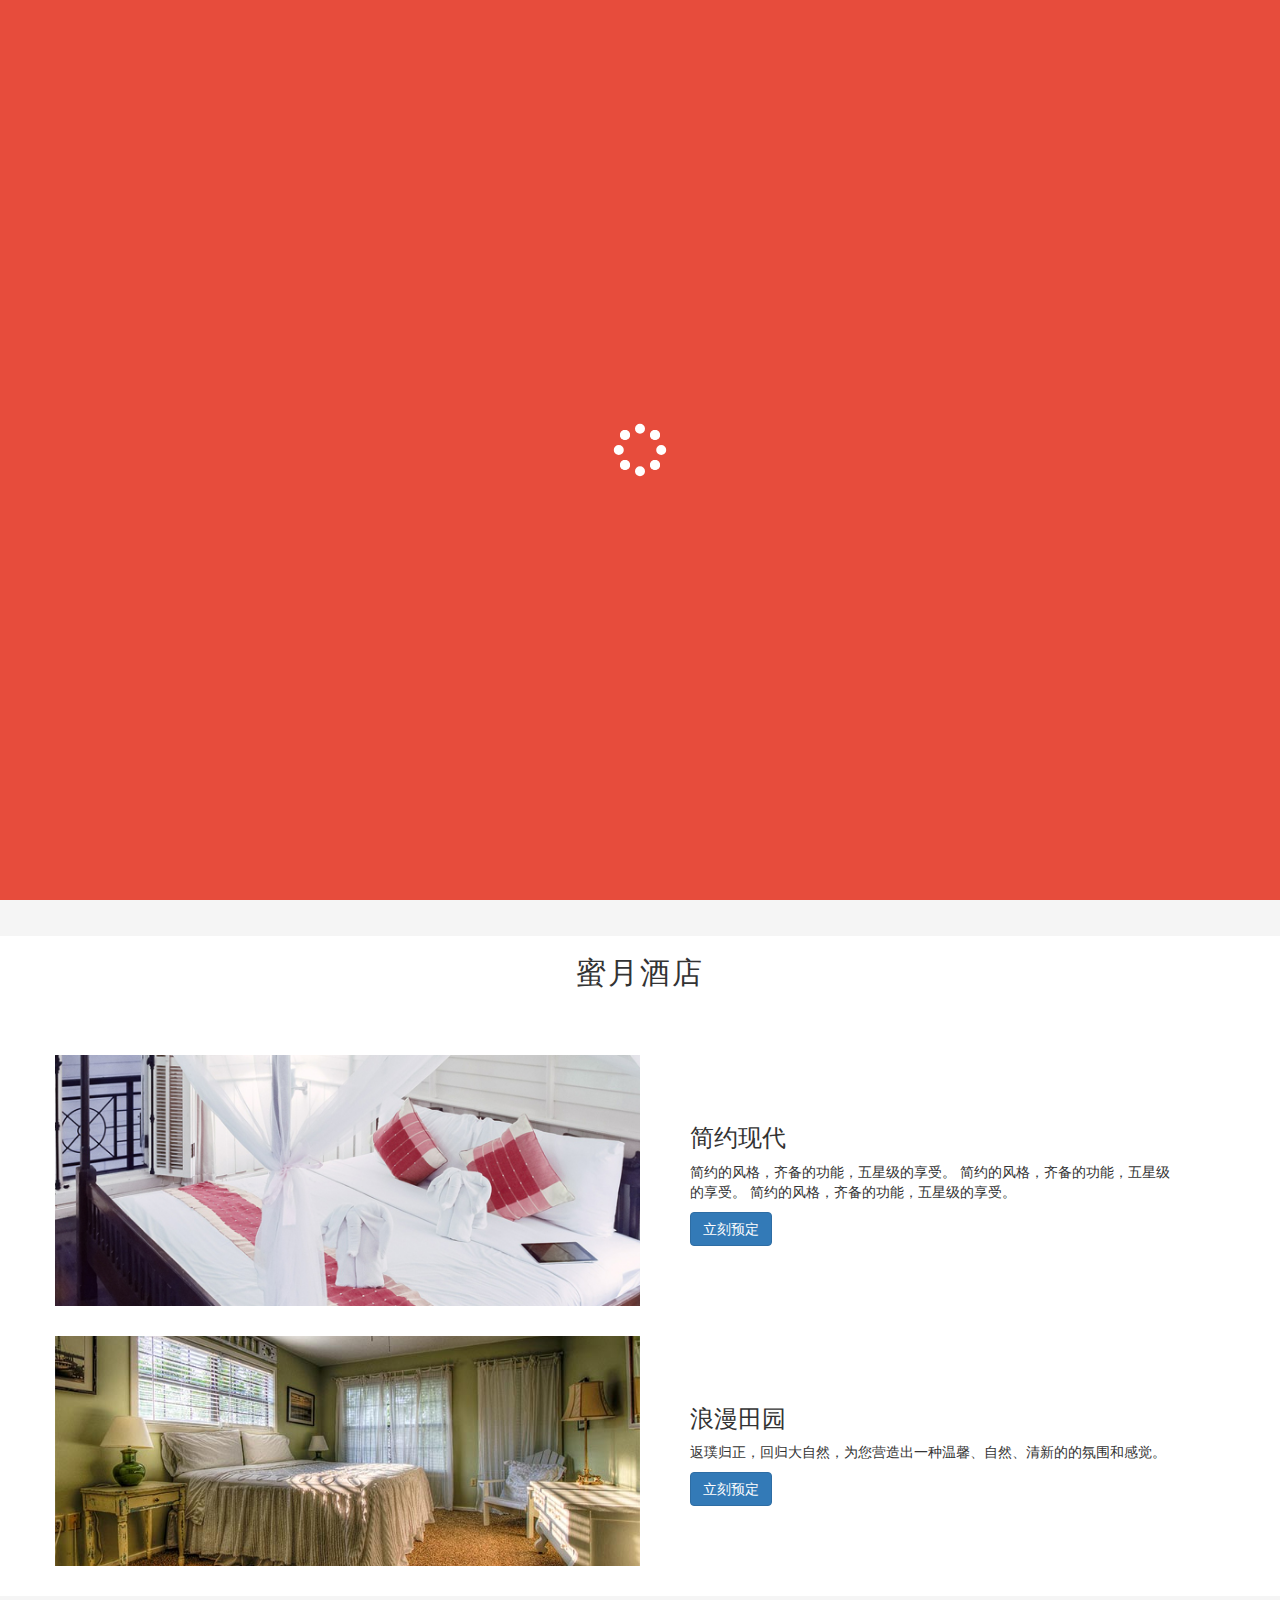
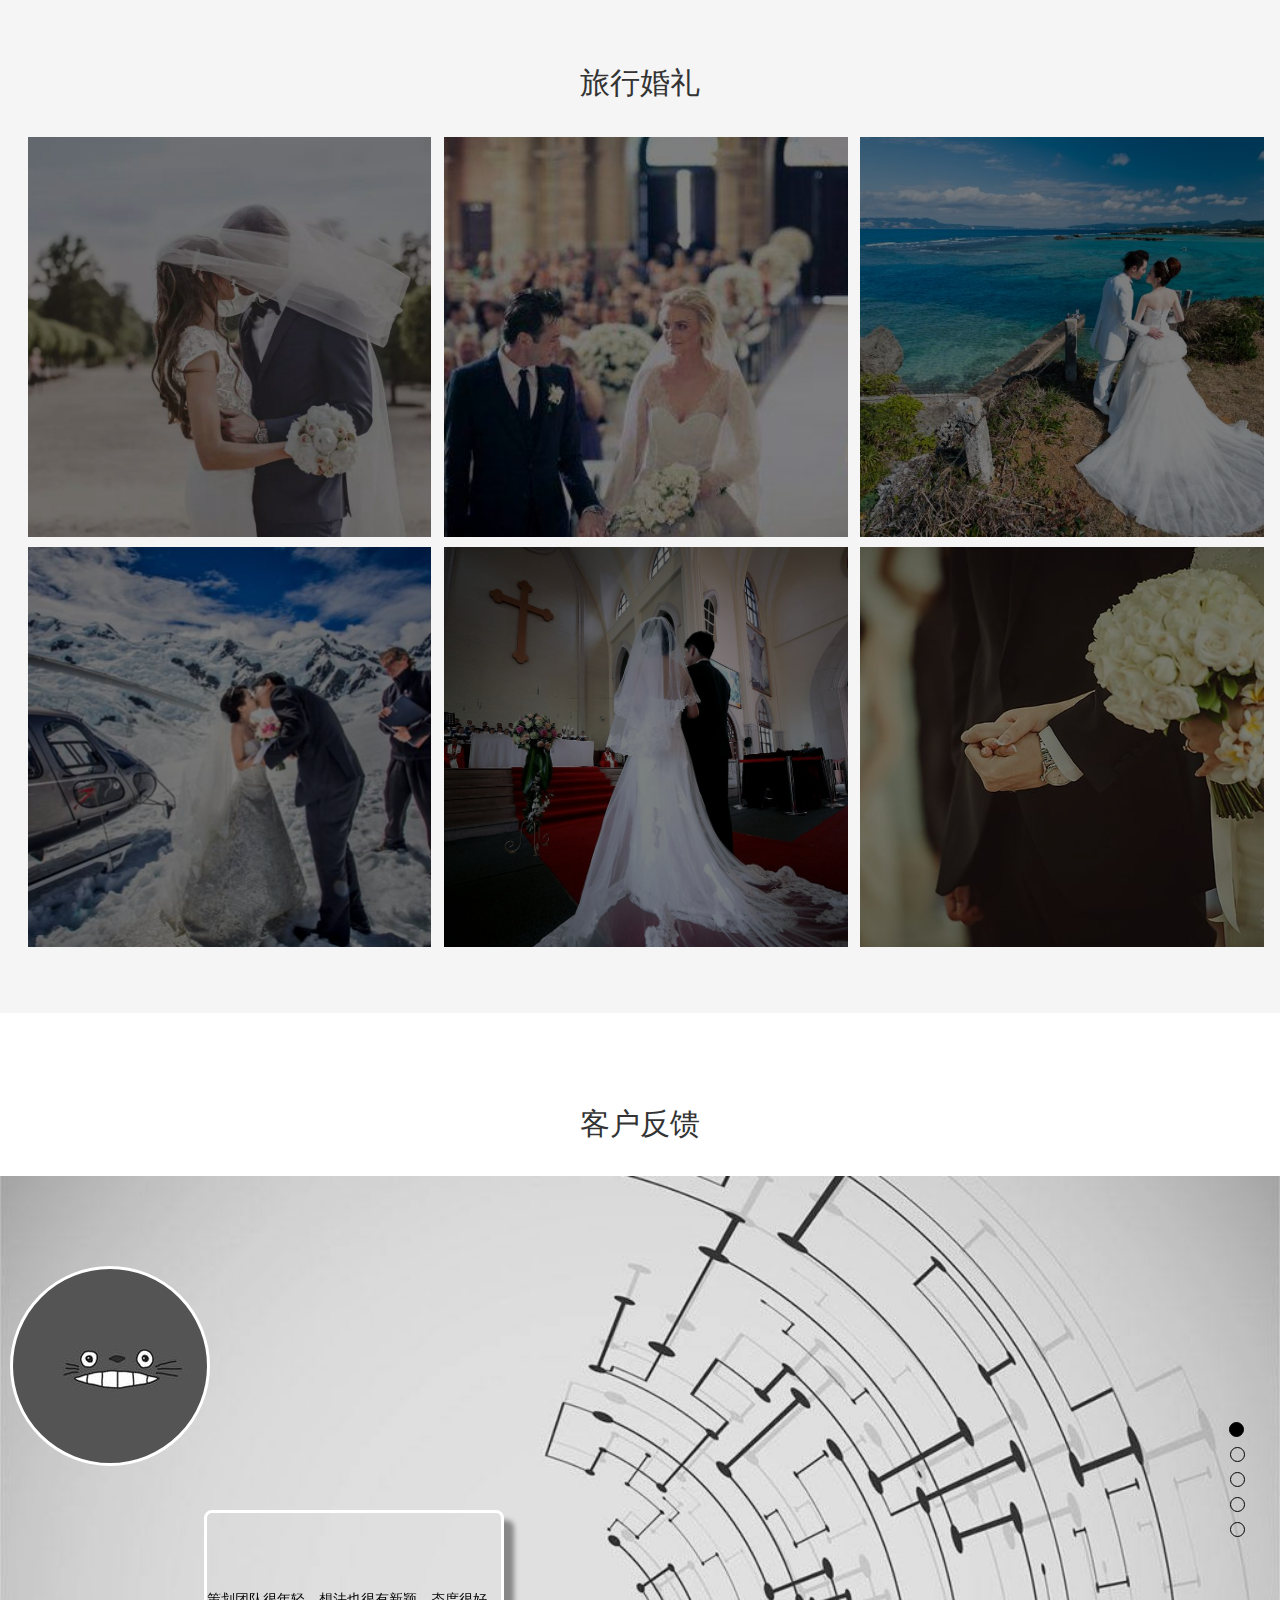
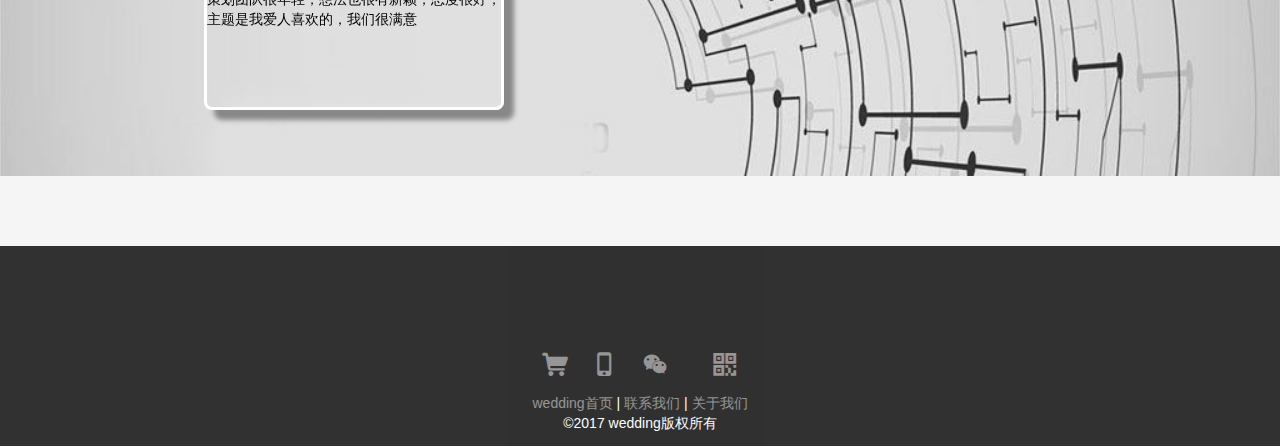
==== index.html @ eac867e1 "基本完成未压缩版" ====
<!DOCTYPE html>
<html lang="en">
<head>
	<meta charset="UTF-8">
	<meta http-equiv="X-UA-Compatible" content="IE=edge">
	<meta name="viewport" content="width=device-width, user-scalable=no, initial-scale=1.0, maximum-scale=1.0, minimum-scale=1.0">
	<title>婚礼策划网</title>	
	<link rel="shortcut icon" href="./images/favicon.ico" />
	<link rel="stylesheet" type="text/css" href="./public/less/base.css">
	<link rel="stylesheet" type="text/css" href="./public/less/animate.min.css">
	<link rel="stylesheet" type="text/css" href="./public/less/iconmoon.css">
	<link rel="stylesheet" type="text/css" href="./public/less/bootstrap.css">
	<link rel="stylesheet" type="text/css" href="./public/less/style.css">

</head>
<body>
	<!-- ===================================================
	加载效果
	==================================================== -->
	<div class="loader"></div>
	
	<!-- ===================================================
		导航栏
		==================================================== -->
		<div id="wedding-wrapper">
			<div id="wedding-page">
				<div id="wedding-header">
					<header id="wedding-header-section">
						<nav id="wedding-menu-wrap" role="navigation" class="navbar navbar-default">
							<div class="container-fluid">				
								<div class="nav-header">
									<button type="button" class="navbar-toggle collapsed" data-toggle="collapse" data-target="#bs-example-navbar-collapse-1" aria-expanded="false">
										<span class="sr-only">Toggle navigation</span>
										<span class="icon-bar"></span>
										<span class="icon-bar"></span>
										<span class="icon-bar"></span>
									</button>
									<a class="navbar-brand">Wedding</a>
								</div>		
								<div class="collapse navbar-collapse" id="bs-example-navbar-collapse-1">		
									<ul class="nav navbar-nav navbar-right" >
										<li ><a href="./index.html">首页</a></li>
										<li><a href="./view/dress.html">婚纱风情</a></li>
										<li><a href="./view/makeup.html">妆容造型</a></li>
										<li class="dropdown">
											<a href="javascript:void(0)" class="dropdown-toggle" data-toggle="dropdown" role="button" aria-haspopup="true" aria-expanded="false">主题婚礼<span class="caret"></span></a>
											<ul class="dropdown-menu">
												<li><a href="./view/theme.html" target="_blank">西方</a></li>
												<li><a href="./view/theme.html#ancient" target="_blank">古色</a></li>
												<li><a href="./view/theme.html#dream" target="_blank">梦幻</a></li>
												<li><a href="./view/theme.html#modern" target="_blank">现代</a></li>	
											</ul>
										</li>

										<li><a href="./view/arrange.html">婚礼布置</a></li>
										<li><a href="./view/global.html">全球婚礼</a></li>
										<li><a href="./view/contact.html">联系我们</a></li>	
									</ul>
								</div>	
							</div>
						</nav>		
					</header>
				</div>


			<!-- ===================================================
				浮动字幕
				==================================================== -->
				<div id="wedding-subtitles">
					<div class="wedding-overlay"></div>
					<div class="wedding-cover text-center" data-stellar-background-ratio="0.5" >
						<div class="desc  fadeInUp animated">
							<h2>每一次 都是用心之作</h2>
							<span>完美始于每一细节 精彩源于无限创意 </span>
							<span><a class="btn btn-primary btn-lg" href="./view/contact.html">定制幸福</a></span>
						</div>
					</div>
				</div>


			<!-- ===================================================
				现有成绩
				==================================================== -->
				<div id="wedding-mark">
					<div class="container">
						<div class="row">
							<div class="col-md-4">
								<div class="mark-left ">
									<span class="icon">
										<i class="iconfont icon-earth"></i>
									</span>
									<div class="mark-des">
										<h3>异国婚礼<strong>5824</strong></h3>
										<p>最时髦的旅行式婚礼，带你领略异国风情，和你的她(他)来一场说走就走的旅行</p>
									</div>
								</div>

							</div>

							<div class="col-md-4">
								<div class="mark-left">
									<span class="icon">
										<i class="iconfont icon-office"></i>
									</span>
									<div class="mark-des">
										<h3>酒店加盟<strong>9837</strong></h3>
										<p>三星到五星级酒店，星级大厨，菜品精美，氛围舒适，适合所有人群，给你一场盛大的酒宴</p>
									</div>
								</div>

							</div>
							<div class="col-md-4">
								<div class="mark-left">
									<span class="icon">
										<i class="iconfont icon-pencil2"></i>
									</span>
									<div class="mark-des">
										<h3>顶级设计师作品<strong>319</strong></h3>
										<p>唯美的婚纱，精致的捧花，华丽的婚纱，由顶尖设计师打造的专属浪漫</p>
									</div>
								</div>
							</div>
						</div>
					</div>
				</div>


			<!-- ===================================================
				蜜月酒店
				==================================================== -->
				<div id="wedding-hotel" class="wedding-bg-color">
					<div class="container">
						<div class="row">
							<div class="col-md-12">
								<div class="section-title text-center">
									<h2>蜜月酒店</h2>
								</div>
							</div>
						</div>
						<div class="row">
							<div class="honey-moon">
								<div class="image diyi">
									<div class="descrip text-center">
										<p><small>优惠力度</small><span>199/晚</span></p>
									</div>
								</div>
								<div class="desc">
									<h3>简约现代</h3>
									<p>简约的风格，齐备的功能，五星级的享受。 
										简约的风格，齐备的功能，五星级的享受。 
										简约的风格，齐备的功能，五星级的享受。
									</p>
									<p><a href="#" class="btn btn-primary btn-luxe-primary">立刻预定<i class="ti-angle-right"></i></a></p>
								</div>
							</div>

							<div class="honey-moon">
								<div class="image dier">
									<div class="descrip text-center">
										<p><small>优惠力度</small><span>199/晚</span></p>
									</div>
								</div>
								<div class="desc">
									<h3>浪漫田园</h3>
									<p> 返璞归正，回归大自然，为您营造出一种温馨、自然、清新的的氛围和感觉。</p>
									<p><a href="#" class="btn btn-primary btn-luxe-primary">立刻预定 <i class="ti-angle-right"></i></a></p>
								</div>
							</div>
						</div>
					</div>
				</div>


			<!-- ===================================================
				旅行婚礼
				==================================================== -->
				<div id="wedding-travel">
					<div class="container">
						<div class="row">
							<div class="col-md-12">
								<div class="travel-title">
									<h2>旅行婚礼</h2>
								</div>
							</div>

							<div class="col-md-12">
								<ul class="travel-content">							
									<li class="one-third " style= "background-image: url(./images/travel1.jpg);">
										<div class="imgbg"></div>
									</li>

									<li class="one-third" style="background-image: url(./images/travel2.jpg); ">
										<div class="imgbg"></div>
									</li>
									<li class="one-third" style="background-image: url(./images/travel3.jpg); ">
										<div class="imgbg"></div>
									</li>
									<li class="one-third" style="background-image: url(./images/travel4.jpg); ">
										<div class="imgbg"></div>
									</li>
									<li class="one-third" style="background-image: url(./images/travel5.jpg); ">
										<div class="imgbg"></div>
									</li>
									<li class="one-third" style="background-image: url(./images/travel6.jpg); ">
										<div class="imgbg"></div>
									</li>
								</ul>
							</div>
						</div>				
					</div>		
				</div>	


			<!-- ===================================================
				客户评价
				==================================================== -->
				<div id="wedding-assess">
					<div class="row">
						<div class="col-md-12 row-bg">
							<div class="assess-title">
								客户反馈
							</div>

						</div>

						<div class="col-md-12">
							<div class="assess-image">						
								<div class="assess-overlay"></div>

								<div id="carousel-example-generic" class="carousel  carousel-fade" data-ride="carousel">
									<!-- Indicators -->
									<ol class="carousel-indicators">
										<li data-target="#carousel-example-generic" data-slide-to="0" class="active"></li>
										<li data-target="#carousel-example-generic" data-slide-to="1"></li>
										<li data-target="#carousel-example-generic" data-slide-to="2"></li>
										<li data-target="#carousel-example-generic" data-slide-to="3"></li>
										<li data-target="#carousel-example-generic" data-slide-to="4"></li>
									</ol>

									<!-- Wrapper for slides -->
									<div class="carousel-inner" id="assess-content" role="listbox">
										<div class="item active">			
											<div class="pic"></div>		
											<p>策划团队很年轻，想法也很有新颖，态度很好，主题是我爱人喜欢的，我们很满意</p>	
										</div>
										<div class="item">
											<div class="pic"></div>
											<p>看了许多家，最后选择了这家，果然没有失望。我们选择的是旅游婚礼，无论是酒店还是行程都安排的很好，点赞。</p>
										</div>
										<div class="item">
											<div class="pic"></div>
											<p>婚纱照拍的特别漂亮！！！恩，婚礼现场布置的也很有特色</p>
										</div>
										<div class="item">
											<div class="pic"></div>
											<p>设计师特别棒，值得珍藏一生的回忆</p>
										</div>
										<div class="item">
											<div class="pic"></div>
											<p>态度很好，安排的很周全，但又不会太劳累，比想象中好太多</p>
										</div>		
									</div>						

								</div>	
							</div>
						</div>
					</div>
				</div>


			<!-- ===================================================
				底部
				==================================================== -->
				<footer>
					<div id="footer">
						<div class="container">
							<div class="row">
								<div class="col-md-6 col-md-offset-3 text-center">
									<p class="wedding-social-icons">
										<a href="javascript:void"><i class="iconfont icon-cart"></i></a>
										<a href="javascript:void"><i class="iconfont icon-mobile2"></i></a>
										<a href="javascript:void"><i class="iconfont icon-bubbles"></i></a>
										<a href="javascript:void"><i class="iconfont icon-dgoogle"></i></a>
										<a href="javascript:void"><i class="iconfont icon-qrcode"></i></a>
									</p>
									<p><a href="./index.html">wedding首页</a> | <a href="./view/contact.html">联系我们</a> | <a href="javascript:void">关于我们</a> <br>©2017 wedding版权所有  </p>
								</div>

							</div>
						</div>
					</div>
				</footer>


			<!-- ===================================================
				悬浮按钮
				==================================================== -->
				<div id="wedding-btn">

					<a href="./view/contact.html" class="goOrder">
						<i class="iconfont icon-order"></i>
						<p>预定</p>
					</a>
					<a href="javascript:void(0)" class="goTop">
						<i class="iconfont icon-stick"></i>
						<p>返回顶部</p>
					</a>
				</div>

			</div>

		</div>	


		<script src="./public/libs/jquery-2.0.2.min.js"></script>
		<script src="./public/libs/bootstrap.js"></script>
		<script src="./public/libs/loading.js"></script>
		<script src="./public/libs/slide.min.js"></script>
		<script src="./public/libs/jquery.masonry.min.js"></script>
		<script src="./public/libs/jquery.lazyload.min.js"></script>
		<script src="./public/libs/jquery.waypoints.min.js"></script>
		<script src="./scripts/index.js"></script>

	</body>
	</html>
---- public/less/base.css ----
html,
body,
ol,
ul,
li,
h1,
h2,
h3,
h4,
h5,
h6,
p,
input {
  margin: 0;
  padding: 0;
}
.fl {
  float: left;
}
.fr {
  float: right;
}
.img {
  border: 0;
}
a {
  text-decoration: none;
  color: #333;
}
a:link,
a:visited,
a:hover,
a:active {
  text-decoration: none;
}
li {
  list-style-type: none;
}
h1,
h2,
h3,
h4,
h5,
h6 {
  color: #5a5a5a;
  font-family: "Microsoft YaHei", Tahoma, Arial;
  font-weight: 400;
  margin: 0 0 30px 0;
}
li,
ul {
  list-style-type: none;
}
body {
  font-family: "Microsoft YaHei", Tahoma, Arial;
  line-height: 1.6;
  font-size: 16px;
  background: #fff;
  color: #848484;
  font-weight: 300;
  overflow-x: hidden;
  width: 100%;
  height: 100%;
}
---- public/less/iconmoon.css ----
@font-face {font-family: "iconfont";
  src: url('./fonts/iconfont.eot?t=1509526946590'); /* IE9*/
  src: url('./fonts/iconfont.eot?t=1509526946590#iefix') format('embedded-opentype'), /* IE6-IE8 */
  url('[data-uri]') format('woff'),
  url('./fonts/iconfont.ttf?t=1509526946590') format('truetype'), /* chrome, firefox, opera, Safari, Android, iOS 4.2+*/
  url('./fonts/iconfont.svg?t=1509526946590#iconfont') format('svg'); /* iOS 4.1- */
}

.iconfont {
  font-family:"iconfont" !important;
  font-size:16px;
  font-style:normal;
  -webkit-font-smoothing: antialiased;
  -moz-osx-font-smoothing: grayscale;
}

.icon-stage:before { content: "\e603"; }

.icon-select:before { content: "\e601"; }

.icon-photo:before { content: "\e607"; }

.icon-address:before { content: "\e64e"; }

.icon-mobile2:before { content: "\e952"; }

.icon-qrcode:before { content: "\e600"; }

.icon-set:before { content: "\e643"; }

.icon-earth:before { content: "\e606"; }

.icon-qq:before { content: "\e61b"; }

.icon-order:before { content: "\e7ca"; }

.icon-office:before { content: "\e612"; }

.icon-mail:before { content: "\e669"; }

.icon-phone:before { content: "\e684"; }

.icon-stick:before { content: "\e640"; }

.icon-bubbles:before { content: "\e604"; }

.icon-made:before { content: "\e602"; }

.icon-true:before { content: "\e677"; }

.icon-false:before { content: "\e678"; }

.icon-pencil2:before { content: "\e632"; }

.icon-cart:before { content: "\e605"; }

.icon-select2:before { content: "\e63e"; }
---- public/less/style.css ----
/* 
    Created on   : 01/10/2017. 
    Theme        : WeddingPlan婚礼策划网.
    Author       : @zhangxy188.
    Designed By  : @zhangxy188.
    Developed By : @zhangxy188.
   
    */
@font-face {
  font-family: 'aleiditaregular';
  src: url('../less/fonts/aleidita-webfont.woff2') format('woff2'), url('../less/fonts/aleidita-webfont.woff') format('woff');
  font-weight: normal;
  font-style: normal;
}
@font-face {
  font-family: 'dark__blackregular';
  src: url('../less/fonts/dark__black_d-webfont.woff2') format('woff2'), url('../less/fonts/dark__black_d-webfont.woff') format('woff');
  font-weight: normal;
  font-style: normal;
}
body {
  position: relative;
}
#wedding-wrapper {
  overflow-x: hidden;
  position: relative;
  background: #F5F5F5;
}
#wedding-page {
  position: relative;
  -webkit-transition: 0.5s;
  -o-transition: 0.5s;
  transition: 0.5s;
}
/*** 
====================================================================
  加载效果
====================================================================
***/
.rotation {
  width: 40px;
  height: 40px;
  position: relative;
}
.rotation .rotation-container {
  position: absolute;
  width: 100%;
  height: 100%;
}
.container1 > div,
.container2 > div,
.container3 > div {
  width: 10px;
  height: 10px;
  background-color: #fff;
  border-radius: 100%;
  position: absolute;
  -webkit-animation: bouncedelay 1.2s infinite ease-in-out;
  animation: bouncedelay 1.2s infinite ease-in-out;
  /* Prevent first frame from flickering when animation starts */
  -webkit-animation-fill-mode: both;
  animation-fill-mode: both;
}
.container1 .circle2 {
  -webkit-animation-delay: -0.9s;
  animation-delay: -0.9s;
}
.container1 .circle3 {
  -webkit-animation-delay: -0.6s;
  animation-delay: -0.6s;
}
.container1 .circle4 {
  -webkit-animation-delay: -0.3s;
  animation-delay: -0.3s;
}
.container2 {
  -webkit-transform: rotateZ(45deg);
  transform: rotateZ(45deg);
}
.container2 .circle1 {
  -webkit-animation-delay: -1.1s;
  animation-delay: -1.1s;
}
.container2 .circle2 {
  -webkit-animation-delay: -0.8s;
  animation-delay: -0.8s;
}
.container2 .circle3 {
  -webkit-animation-delay: -0.5s;
  animation-delay: -0.5s;
}
.container2 .circle4 {
  -webkit-animation-delay: -0.2s;
  animation-delay: -0.2s;
}
.container3 {
  -webkit-transform: rotateZ(90deg);
  transform: rotateZ(90deg);
}
.container3 .circle1 {
  -webkit-animation-delay: -1s;
  animation-delay: -1s;
}
.container3 .circle2 {
  -webkit-animation-delay: -0.7s;
  animation-delay: -0.7s;
}
.container3 .circle3 {
  -webkit-animation-delay: -0.4s;
  animation-delay: -0.4s;
}
.container3 .circle4 {
  -webkit-animation-delay: -0.1s;
  animation-delay: -0.1s;
}
.circle1 {
  top: 0;
  left: 0;
}
.circle2 {
  top: 0;
  right: 0;
}
.circle3 {
  right: 0;
  bottom: 0;
}
.circle4 {
  left: 0;
  bottom: 0;
}
@-webkit-keyframes bouncedelay {
  0%,
  80%,
  100% {
    -webkit-transform: scale(0);
  }
  40% {
    -webkit-transform: scale(1);
  }
}
@-moz-keyframes bouncedelay {
  0%,
  80%,
  100% {
    -moz-transform: scale(0);
  }
  40% {
    -moz-transform: scale(1);
  }
}
@-o-keyframes bouncedelay {
  0%,
  80%,
  100% {
    -o-transform: scale(0);
  }
  40% {
    -o-transform: scale(1);
  }
}
@keyframes bouncedelay {
  0%,
  80%,
  100% {
    transform: scale(0);
  }
  40% {
    transform: scale(1);
  }
}
/*** 
====================================================================
  导航栏
====================================================================
***/
#wedding-header {
  position: relative;
  margin-bottom: 0;
  z-index: 999;
}
#wedding-header-section {
  padding: 0;
  position: absolute;
  top: 0;
  left: 0;
  width: 100%;
  z-index: 2;
}
@media (max-width: 767px) {
  .navbar-nav {
    border-radius: 10px;
  }
  .navbar-nav > :first-child {
    border-top-left-radius: 10px;
    border-top-right-radius: 10px;
  }
  .navbar-nav > :last-child {
    border-bottom-left-radius: 10px;
    border-bottom-right-radius: 10px;
  }
  .navbar-nav li {
    background-color: #226666;
  }
}
/*** 
====================================================================
  浮动字幕
====================================================================
***/
#wedding-subtitles {
  position: relative;
  height: 800px;
}
.wedding-overlay {
  position: absolute !important;
  width: 100%;
  top: 0;
  left: 0;
  bottom: 0;
  right: 0;
  z-index: 1;
  background: rgba(66, 64, 64, 0.9);
  background: rgba(0, 0, 0, 0.8);
}
.wedding-cover {
  background-image: url(../../images/top.jpg);
  background-position: 0px 0px;
  background-size: cover;
  position: relative;
  height: 800px;
}
.wedding-cover .desc {
  top: 50%;
  position: absolute;
  width: 100%;
  margin-top: -80px;
  z-index: 2;
  color: #fff;
}
.wedding-cover .desc h2 {
  color: #fff;
  text-transform: uppercase;
  font-size: 60px;
  margin-bottom: 10px;
  font-weight: 300 !important;
}
.wedding-cover .desc span {
  display: block;
  margin-bottom: 30px;
  font-size: 28px;
  letter-spacing: 1px;
}
.wedding-cover .desc span a {
  color: #fff;
}
.wedding-cover .desc span .btn.btn-primary {
  background: #66D37E;
  color: #fff;
  border: none !important;
  border: 2px solid transparent !important;
  -webkit-transition: 1s;
  -o-transition: 1s;
  transition: 1s;
}
.wedding-cover .btn {
  padding: 1em 5em;
  opacity: .9;
}
.text-center {
  text-align: center;
}
.animate-box {
  opacity: 0;
}
.wedding-cover .desc span a:hover.btn,
.wedding-cover .desc span a:focus.btn {
  border: 2px solid #fff !important;
  background: transparent !important;
}
/*** 
====================================================================
  当前成绩
====================================================================
***/
.mark-left {
  float: left;
  width: 100%;
  margin-bottom: 30px;
  position: relative;
}
.mark-left span {
  float: left;
  margin-top: 36px;
  width: 15%;
}
.mark-left .mark-des {
  float: right;
  width: 80%;
}
.mark-left .mark-des strong {
  margin-left: 26px;
}
@media screen and (max-width: 992px) {
  .mark-left .icon {
    width: 10%;
  }
}
@media screen and (max-width: 768px) {
  .mark-left .icon {
    width: 15%;
  }
}
.mark-left .icon i {
  display: table-cell;
  vertical-align: middle;
  font-size: 40px;
  color: #ccc;
}
/*** 
====================================================================
 蜜月酒店
====================================================================
***/
#wedding-hotel {
  float: left;
  width: 100%;
}
.wedding-bg-color {
  background: #fff;
}
.section-title {
  margin-bottom: 4em;
  float: left;
  width: 100%;
  z-index: 99;
}
.section-title h2 {
  font-size: 30px;
  letter-spacing: 2px;
  font-weight: 300;
}
@media screen and (max-width: 768px) {
  .section-title {
    padding-top: 3em;
  }
}
.image.diyi {
  background-image: url('../../images/room1.jpg');
}
.image.dier {
  background-image: url('../../images/room2.jpg');
}
.honey-moon {
  display: -webkit-box;
  display: -moz-box;
  display: -ms-flexbox;
  display: -webkit-flex;
  display: flex;
  flex-flow: row wrap;
  width: 100%;
  margin-bottom: 30px;
}
.honey-moon .image,
.honey-moon .desc {
  float: left;
  width: 50%;
}
.honey-moon .image {
  position: relative;
  background-size: cover;
  background-repeat: no-repeat;
  background-position: center center;
  overflow: hidden;
}
.honey-moon .image .descrip {
  width: 180px;
  position: absolute;
  top: 0;
  right: -180px;
  padding: 10px;
  background: #FF5722;
  -webkit-transition: 0.2s;
  -o-transition: 0.2s;
  transition: 0.2s;
}
.honey-moon .image .descrip p {
  margin: 0;
  color: #fff    ;
  font-size: 20px;
}
.honey-moon .image .descrip small,
.honey-moon .image .descrip span {
  display: block;
}
.honey-moon .image .descrip small {
  color: #fff    ;
  font-size: 18px;
}
.honey-moon .desc {
  padding: 50px;
  background: #fff;
}
.honey-moon:hover .image .descrip,
.honey-moon:focus .image .descrip {
  right: 0;
}
@media screen and (max-width: 768px) {
  .honey-moon .image,
  .honey-moon .desc {
    flex-wrap: wrap;
    position: relative;
    width: 100%;
  }
  .honey-moon .image {
    height: 300px;
  }
  .honey-moon .desc {
    padding: 30px;
  }
}
/*** 
====================================================================
  旅行婚礼
====================================================================
***/
#wedding-travel {
  margin-bottom: 62em;
}
#wedding-travel .container {
  width: 100%;
}
#wedding-travel .travel-title {
  margin-bottom: 2em;
  float: left;
  width: 100%;
  z-index: 99;
  text-align: center;
  margin-top: 50px;
}
#wedding-travel li.one-third {
  width: 32.3%;
}
@media screen and (max-width: 768px) {
  #wedding-travel .travel-content li.one-third {
    width: 49%;
  }
}
@media screen and (max-width: 480px) {
  #wedding-travel .travel-content li.one-third {
    width: 100%;
  }
}
#wedding-travel .travel-content {
  flex-wrap: wrap;
  -webkit-flex-wrap: wrap;
  -moz-flex-wrap: wrap;
  display: -webkit-box;
  display: -moz-box;
  display: -ms-flexbox;
  display: -webkit-flex;
  display: flex;
  position: relative;
  float: left;
  padding: 0;
  margin: 0;
  width: 100%;
}
#wedding-travel .travel-content li {
  cursor: pointer;
  display: block;
  padding: 0;
  margin: 0 0 10px 1%;
  list-style: none;
  min-height: 400px;
  background-position: center center;
  background-size: cover;
  background-repeat: no-repeat;
  float: left;
  clear: left;
  position: relative;
}
#wedding-travel .travel-content li:hover .imgbg {
  opacity: 0;
}
#wedding-travel .travel-content .imgbg {
  width: 100%;
  height: 100%;
  position: absolute;
  background: #000;
  opacity: 0.5;
}
/*** 
====================================================================
  客户评价
====================================================================
***/
@media screen and (max-width: 768px) {
  .assess-title {
    padding-top: 1em;
  }
  #wedding-assess {
    bottom: 5em;
  }
}
#wedding-assess {
  height: 761px;
  background: #fff;
  position: relative;
  margin-top: -58em;
}
#wedding-assess .assess-title {
  margin-top: 3em;
  margin-bottom: 1em;
  float: left;
  width: 100%;
  z-index: 99;
  text-align: center;
  font-size: 30px;
}
#wedding-assess .assess-image {
  background-image: url('../../images/back.jpg');
  width: 100%;
  height: 600px;
  background-size: cover;
  background-repeat: no-repeat;
  background-position: center center;
  overflow: hidden;
  margin-bottom: 5em;
  z-index: 100;
  position: relative;
}
#wedding-assess .assess-image .carousel {
  z-index: 200;
  height: 600px;
  width: 100%;
  position: relative;
}
#wedding-assess .assess-overlay {
  position: absolute !important;
  width: 100%;
  top: 0;
  left: 0;
  bottom: 0;
  right: 0;
  z-index: 1;
  background: rgba(66, 64, 64, 0.1);
}
#wedding-assess .carousel-indicators {
  position: absolute;
  z-index: 200;
  bottom: 38%;
  margin-left: 46%;
}
#wedding-assess .carousel-indicators li {
  display: block;
  border: 1px solid black;
  width: 15px;
  height: 15px;
  margin-top: 10px;
}
#wedding-assess .carousel-indicators .active {
  background-color: #000;
}
#assess-content {
  height: 600px;
}
#assess-content .pic {
  -webkit-border-radius: 50%;
  -moz-border-radius: 50%;
  border-radius: 50%;
  height: 200px;
  width: 200px;
  margin-top: 90px;
  margin-left: 10px;
  border: 3px solid #fff;
}
#assess-content p {
  width: 300px;
  margin: 44px 0 0 204px;
  border: 3px solid #fff;
  height: 200px;
  color: #000;
  border-radius: 8px;
  padding-top: 76px;
  box-shadow: 10px 10px 5px #888888;
  -moz-box-shadow: 10px 10px 5px #888888;
  -webkit-box-shadow: 10px 10px 5px #888888;
}
#assess-content .item:nth-child(1) .pic {
  background-image: url('../../images/t1.jpg');
}
#assess-content .item:nth-child(2) .pic {
  background-image: url('../../images/t2.jpg');
}
#assess-content .item:nth-child(3) .pic {
  background-image: url('../../images/t3.jpg');
}
#assess-content .item:nth-child(4) .pic {
  background-image: url('../../images/t4.jpg');
}
#assess-content .item:nth-child(5) .pic {
  background-image: url('../../images/t5.jpg');
}
.carousel-fade .carousel-inner .item {
  opacity: 0;
  -webkit-transition-property: opacity ;
  -moz-transition-property: opacity ;
  -ms-transition-property: opacity ;
  -o-transition-property: opacity ;
  transition-property: opacity ;
}
.carousel-fade .carousel-inner .active {
  opacity: 1;
}
/*** 
====================================================================
  底部
====================================================================
***/
@media screen and (max-width: 480px) {
  #footer {
    padding-bottom: 2em;
  }
}
@media screen and (max-width: 414px) {
  #footer {
    padding-bottom: 8em;
  }
}
#footer {
  position: relative;
  height: 200px;
  margin-top: 2em;
  clear: both;
  background: #000;
  opacity: 0.8;
  padding-top: 100px;
}
#footer p {
  color: #fff;
  font-size: 14px;
}
#footer a {
  color: rgba(255, 255, 255, 0.5);
}
#footer a:hover,
#footer a:active,
#footer a:focus {
  color: rgba(255, 255, 255, 0.9) !important;
  text-decoration: none;
}
#footer .wedding-social-icons > a {
  padding: 4px 10px;
  color: rgba(255, 255, 255, 0.5);
}
#footer .wedding-social-icons > a i {
  font-size: 26px;
}
#footer .wedding-social-icons > a:hover,
#footer .wedding-social-icons > a:focus,
#footer .wedding-social-icons > a:active {
  text-decoration: none;
  color: rgba(255, 255, 255, 0.9) !important;
}
/*==================== 婚纱头部====================*/
#dress-cover {
  background-image: url(../../images/dress-top.jpg);
}
/*** 
====================================================================
  挑选指南
====================================================================
***/
#wedding-select,
#wedding-dress {
  padding: 4em 0;
}
@media screen and (max-width: 768px) {
  #wedding-select {
    padding: 2em 0;
  }
  #wedding-dress {
    padding: 2em 0;
  }
}
@media screen and (max-width: 480px) {
  #wedding-dress {
    margin-bottom: -12em;
  }
}
.heading-section {
  padding-bottom: 1em;
  margin-bottom: 5em;
  z-index: 99;
  border: 10px solid #fff;
  box-shadow: 10px 10px 5px #888888;
}
.heading-section h3 {
  font-size: 40px;
  font-weight: 300;
  position: relative;
}
.heading-section p {
  font-size: 20px;
}
.row-bottom-padded-md {
  height: 500px;
}
@media screen and (max-width: 768px) {
  .row-bottom-padded-md {
    padding-bottom: 2em;
  }
}
.slide-header {
  position: relative;
}
.slide-header .banner {
  width: 1200px;
  height: 410px;
  margin: 50px auto 0;
  position: absolute;
  left: 50%;
  margin-left: -600px;
}
.slide-header .banner .slide-carousel {
  margin-bottom: 20px;
}
.slide-header .banner .slide-3d .desc {
  display: none;
}
.slide-header .banner .slide-3d .item-list li {
  width: 300px;
  height: 400px;
  transition: all 0.5s ease-out;
  opacity: 0;
  position: absolute;
  top: 0;
  left: 0;
}
.slide-header .banner .slide-3d .item-list li.item0 {
  transform: translate3d(-225px, 0, 0) scale(0.8);
}
.slide-header .banner .slide-3d .item-list li.item1 {
  transform: translate3d(0, 0, 0) scale(0.8);
  transform-origin: 0 50%;
  opacity: 1;
  z-index: 2;
}
.slide-header .banner .slide-3d .item-list li.item2 {
  transform: translate3d(225px, 0, 0) scale(1);
  transform-origin: 0 50%;
  opacity: 1;
  z-index: 3;
}
.slide-header .banner .slide-3d .item-list li.item3 {
  transform: translate3d(450px, 0, 0) scale(0.8);
  transform-origin: 100% 50%;
  opacity: 1;
  z-index: 2;
}
.slide-header .banner .slide-3d .item-list li.item4 {
  transform: translate3d(675px, 0, 0) scale(0.8);
}
.slide-header .banner .slide-3d .item-list li.item5 {
  transform: translate3d(900px, 0, 0) scale(0.8);
}
.slide-header .banner .slide-3d .item-list li.item6 {
  transform: translate3d(1125px, 0, 0) scale(0.8);
}
.slide-header .banner .slide-3d .item-list li.item7 {
  transform: translate3d(1350px, 0, 0) scale(0.8);
}
.slide-header .banner .slide-3d .item-list li.item8 {
  transform: translate3d(1575px, 0, 0) scale(0.8);
}
.slide-header .banner .slide-3d .item-list li.item9 {
  transform: translate3d(1800px, 0, 0) scale(0.8);
}
/*** 
====================================================================
  礼服展示
====================================================================
***/
#wedding-dress {
  float: left;
  width: 100%;
  position: relative;
  margin-bottom: -6em;
  -webkit-transition: 0.5s;
  -o-transition: 0.5s;
  transition: 0.5s;
}
@media screen and (max-width: 768px) {
  #tabs {
    height: 1200px;
  }
}
#tabs {
  float: left;
  width: 100%;
  min-height: 500px;
}
#tabs .tabs-nav {
  border-bottom: 1px solid #f0f0f0;
  float: left;
  width: 100%;
}
#tabs .tabs-nav > a {
  float: left;
  width: 16.666667%;
  text-align: center;
  font-size: 13px;
  letter-spacing: 2px;
  text-transform: uppercase;
  color: #ccc;
  padding: 10px 0 40px 0;
  border-bottom: 1px solid transparent;
  margin-bottom: -1px;
  position: relative;
  -webkit-transition: 0.3s;
  -o-transition: 0.3s;
  transition: 0.3s;
}
#tabs .tabs-nav > a > span {
  font-weight: 700;
  font-size: 16px;
}
#tabs .tabs-nav > a:hover {
  text-decoration: none;
  color: #FF5722;
}
#tabs .tabs-nav > a:focus,
#tabs .tabs-nav > a:active {
  outline: none;
  text-decoration: none !important;
}
#tabs .tabs-nav > a:focus > span,
#tabs .tabs-nav > a:active > span {
  text-decoration: none !important;
}
#tabs .tabs-nav > a.active {
  color: #FF5722;
  border-bottom: 1px solid #FF5722;
}
#tabs .tab-content-container {
  width: 100%;
  float: left;
  position: relative;
}
#tabs .tab-content-container .tab-content {
  position: absolute;
  font-size: 1.25em;
  padding: 3em 1em;
  max-width: 1230px;
  margin: 0 auto;
  opacity: 0;
  -webkit-transition: 0.5s;
  -o-transition: 0.5s;
  transition: 0.5s;
}
#tabs .tab-content-container .tab-content.show {
  opacity: 1;
}
.mediabox {
  float: left;
  width: 33%;
  padding: 0 85px;
}
.mediabox img {
  max-width: 100%;
  display: block;
  margin: 0 auto;
}
@media screen and (max-width: 768px) {
  .mediabox {
    float: none;
    width: auto;
    padding: 0 0 35px 0;
  }
  .mediabox img {
    float: left;
    margin: 0 25px 10px 0;
  }
}
@media screen and (max-width: 480px) {
  .mediabox {
    text-align: center;
  }
  .mediabox img {
    float: none;
    margin: 0 auto;
  }
}
.img-responsive {
  display: block;
  max-width: 100%;
  height: 300px;
  cursor: pointer;
}
/*** 
====================================================================
  悬浮按钮
====================================================================
***/
#wedding-btn {
  position: fixed;
  width: 50px;
  height: 140px;
  bottom: 20px;
  right: 14px;
  font-size: 26px;
  text-align: center;
  z-index: 999;
}
#wedding-btn a {
  text-decoration: none;
  width: 50px;
  height: 60px;
  display: block;
  background-color: rgba(0, 0, 0, 0.5);
  margin-bottom: 2px;
}
#wedding-btn a:hover {
  background-color: rgba(0, 0, 0, 0.3);
}
#wedding-btn i {
  display: block;
  padding-top: 10px;
  font-size: 22px;
  color: #fff;
}
#wedding-btn p {
  color: #fff;
  font-size: 11px;
}
/*** 
====================================================================
  妆容造型头部背景
====================================================================
***/
.makeup-subtitles {
  height: 500px !important;
}
.makeup-subtitles .wedding-cover {
  background-image: url(../../images/makeup-top.jpg);
  height: 500px !important;
}
.makeup-subtitles .desc {
  display: none;
}
/*** 
====================================================================
  内容页
====================================================================
***/
#makeup-container {
  width: 100%;
  padding-right: 0;
  padding-left: 0;
  margin-right: auto;
  margin-left: auto;
}
@media screen and (max-width: 640px) {
  #makeup-container .title-address {
    display: none;
  }
}
#makeup-container .title-address {
  clear: both;
  padding: 10px 0 10px 36px;
  line-height: 1;
  font-size: 14px;
  color: #8b8d8e !important;
}
#makeup-container .title-address a {
  color: #8b8d8e !important;
  display: inline-block;
}
#makeup-container .title-address a:hover {
  color: #FF5722 !important;
}
#makeup-container .title-address span:before {
  content: ">";
  padding-right: 16px;
}
@media screen and (max-width: 900px) {
  #makeup-bg .item {
    width: 100%!important;
  }
}
#makeup-bg {
  width: 100%;
}
#makeup-bg ul {
  list-style-type: none;
  width: 100%;
  margin: 0 auto;
}
#makeup-bg .item {
  -webkit-box-sizing: border-box;
  -moz-box-sizing: border-box;
  box-sizing: border-box;
  font-size: 40px;
  text-align: center;
  float: left;
  overflow: hidden;
  width: 200px;
  min-height: 60px;
}
#makeup-bg img {
  max-width: 100%;
  padding: 4px;
  -webkit-box-sizing: border-box;
  -moz-box-sizing: border-box;
  box-sizing: border-box;
}
#makeup-bg .ad {
  width: 100%;
  margin: 0;
  padding: 0;
  height: 300px;
  position: relative;
}
#makeup-bg .ad-over {
  position: absolute !important;
  width: 100%;
  z-index: 1;
  height: 300px;
  background: rgba(66, 64, 64, 0.9);
  background: rgba(0, 0, 0, 0.8);
}
#makeup-bg .ad-content {
  height: 300px;
  background: url('../../images/pics/ad.jpg');
  background-position: 0px 0px;
  background-size: cover;
  position: relative;
}
#makeup-bg .ad-content h2,
#makeup-bg .ad-content span {
  position: absolute;
  z-index: 2;
  color: #fff;
}
#makeup-bg .ad-content h2 {
  margin-top: 68px;
  margin-left: 34px;
  font-family: 'aleiditaregular';
  font-size: 6em;
}
#makeup-bg .ad-content span {
  margin-top: 202px;
  margin-left: 754px;
  font-size: 24px;
}
@media screen and (max-width: 720px) {
  #makeup-bg .item {
    margin-bottom: 2em;
  }
}
.whitebg {
  background: #fff;
  width: 90%;
  margin: 2em 2em;
}
#mk-box {
  height: 56px;
  line-height: 44px;
  padding-top: 6px;
  border-bottom: 1px solid #b1aaaa;
}
#mk-box .box-left {
  display: block;
  float: left;
  font-size: 22px;
  margin-left: 26px;
  color: #FF5722;
}
#mk-box .box-right {
  display: block;
  float: right;
  height: 34px;
  line-height: 34px;
  margin: 8px 26px 0 0;
  font-weight: 600;
  font-size: 14px;
  border: 2px solid;
  padding: 0 8px 0 8px;
  border-radius: 16px;
  color: #9e9898;
}
#mk-box .box-right:hover {
  color: #FF5722;
}
#mk-box .box-right:visited,
#mk-box .box-right:active {
  text-decoration: none;
}
/*** 
====================================================================
  主题婚礼头部
====================================================================
***/
.theme-cover .wedding-cover {
  background-image: url(../../images/theme-bg.jpg);
}
.theme-cover .wedding-cover h2 {
  margin-top: 96px;
}
/*** 
====================================================================
  We do
====================================================================
***/
#wedding-wedo {
  width: 100%;
  margin-top: 52px;
  background: #fff;
  padding-top: 90px;
}
#wedding-wedo .intro {
  margin-top: 10px;
  height: 200px;
  text-align: center;
}
#wedding-wedo .intro h2 {
  font-size: 50px;
  color: #282828;
  padding-top: 20px;
}
#wedding-wedo .intro p {
  width: 50%;
  margin: 30px 25%;
}
#wedding-wedo .summary {
  margin-top: 20px;
}
.sum {
  background: #F29F8C;
  padding: 40px 20px 20px 20px;
  margin-bottom: 30px;
}
.sum i {
  display: block;
  padding-top: 10px;
  margin-left: 38%;
  width: 26%;
  font-size: 36px;
}
.sum h3 {
  font-size: 20px;
  font-weight: 400;
  color: #fff;
}
.sum p {
  font-size: 14px;
  color: #000;
}
/*** 
====================================================================
 侧边电梯
====================================================================
***/
#wedding-lift {
  width: 100%;
  margin-bottom: 4em;
}
#wedding-lift .col-md-3,
#wedding-lift .col-sm-6,
#wedding-lift .col-xs-12 {
  padding: 4px;
}
.lift-nav {
  position: fixed;
  top: 100px;
  z-index: 10;
  display: block;
}
.lift-nav li {
  width: 72px;
  height: 44px;
  text-align: center;
  line-height: 44px;
  color: #000;
  margin-bottom: 10px;
  background: rgba(0, 0, 0, 0.5);
  filter: progid:DXImageTransform.Microsoft.gradient(startcolorstr=#7f000000, endcolorstr=#7f000000);
  cursor: pointer;
}
.lift-nav li a {
  color: #fff;
  -moz-user-select: none;
}
.lift-nav li a:link,
.lift-nav li a:visited,
.lift-nav li a:hover,
.lift-nav li a:active {
  text-decoration: none;
  color: #fff;
}
.lift-nav li.current {
  background: tomato;
}
.lift-title {
  margin: 120px 0 30px 0;
}
.lift-title .big {
  border-bottom: 2px solid;
}
.lift-title h2 {
  font-family: 'aleiditaregular';
  font-size: 76px;
  margin-left: 10%;
}
.lift-title span {
  font-family: "微软雅黑";
  margin-left: 4%;
  font-size: 24px;
  border: 2px solid;
  border-radius: 10px;
  padding: 2px;
}
.lift-title p {
  padding-left: 10%;
  padding-top: 12px;
}
.hover {
  width: 100%;
  height: 100%;
  float: left;
  overflow: hidden;
  position: relative;
  text-align: center;
  cursor: default;
}
.hover .overlay {
  position: absolute;
  overflow: hidden;
  width: 80%;
  height: 80%;
  left: 10%;
  top: 10%;
  border-bottom: 1px solid #fff;
  border-top: 1px solid #fff;
  transition: opacity 0.35s, transform 0.35s;
  -webkit-transform: scale(0, 1);
  transform: scale(0, 1);
}
.hover:hover .overlay {
  opacity: 1;
  -webkit-transform: scale(1);
  transform: scale(1);
}
.hover img {
  display: block;
  width: 100%;
  position: relative;
  transition: all 0.35s;
}
.hover:hover img {
  filter: brightness(0.6);
  -webkit-filter: brightness(0.6);
}
.hover h2 {
  text-transform: uppercase;
  color: #fff;
  text-align: center;
  position: relative;
  font-size: 17px;
  background: rgba(0, 0, 0, 0.6);
  background-color: transparent;
  padding-top: 94px;
  opacity: 0;
  -webkit-transition: opacity 0.35s, -webkit-transform 0.35s;
  transition: opacity 0.35s, transform 0.35s;
  -webkit-transform: translate3d(0, -100%, 0);
  transform: translate3d(0, -100%, 0);
}
.hover:hover h2 {
  opacity: 1;
  -webkit-transform: translate3d(0, 0, 0);
  transform: translate3d(0, 0, 0);
}
/*** 
====================================================================
 婚礼安排头部
====================================================================
***/
.arrange-cover .wedding-cover {
  background-image: url(../../images/arrang.jpg);
}
#wedding-arrange p {
  text-indent: 30px;
  color: #7b6c6c;
}
.arrange-top {
  padding: 4em 0em 3em 0em;
}
.arrange-top h2 {
  font-size: 40px;
  font-weight: 600;
  text-transform: uppercase;
}
.arrange-top h2 span {
  background: #9E9E9E;
  padding: 0px 8px;
  margin-right: 0.5em;
}
.arrange-content {
  text-align: center;
  margin-top: 4em;
}
/*** 
====================================================================
 婚礼安排具体内容
====================================================================
***/
.arrang-pics {
  width: 100%;
  height: 100%;
  background: #fff;
  color: #000;
  padding: 10px;
  border: 2px solid #9e9e9e;
  text-align: center;
}
.arrang-pics p {
  color: #a09d9d;
  margin-top: 12px;
}
#wedding-concrete .box {
  margin-top: 4em;
}
/*** 
====================================================================
 全球婚礼头部
====================================================================
***/
.global-cover .wedding-cover {
  background-image: url(../../images/global.jpg);
}
#wedding-global {
  margin-top: 70px;
}
.global-left h2 {
  font-weight: 600;
  color: #FF5722;
}
.global-left p {
  text-indent: 30px;
  margin-top: 28px;
  font-size: 16px;
}
.removeleft {
  animation: removeleft 1s ease-in-out;
  -moz-animation: removeleft 1s ease-in-out;
  -webkit-animation: removeleft 1s ease-in-out;
  -o-animation: removeleft 1s ease-in-out;
}
@keyframes removeleft {
  from {
    left: -666px;
  }
  to {
    left: 0px;
  }
}
@-moz-keyframes removeleft {
  from {
    left: -666px;
  }
  to {
    left: 0px;
  }
}
@-webkit-keyframes removeleft {
  from {
    left: -666px;
  }
  to {
    left: 0px;
  }
}
@-o-keyframes removeleft {
  from {
    left: -666px;
  }
  to {
    left: 0px;
  }
}
.global-right img {
  margin-top: 44px;
}
.removeright {
  animation: removeright 1s ease-in-out;
  -moz-animation: removeright 1s ease-in-out;
  -webkit-animation: removeright 1s ease-in-out;
  -o-animation: removeright 1s ease-in-out;
}
@keyframes removeright {
  from {
    right: -670px;
  }
  to {
    right: 0px;
  }
}
@-moz-keyframes removeright {
  from {
    right: -666px;
  }
  to {
    right: 0px;
  }
}
@-webkit-keyframes removeright {
  from {
    right: -666px;
  }
  to {
    right: 0px;
  }
}
@-o-keyframes removeright {
  from {
    right: -666px;
  }
  to {
    right: 0px;
  }
}
/*** 
====================================================================
 旅拍轮播图
====================================================================
***/
#global-travel {
  margin-top: 6em;
  margin-bottom: 4em;
  border-top: 1px solid #9e9e9e;
}
#global-travel .top {
  text-align: center;
  margin-bottom: 6em;
}
#global-travel h2 {
  font-family: 'dark__blackregular';
  font-size: 42px;
}
#global-travel img {
  width: 100%;
}
/*** 
====================================================================
 蜜月圣地
====================================================================
***/
#global-moon {
  margin-top: 6em;
}
#global-moon .top {
  margin: 8em 0 4em 0;
  border-top: 1px solid #9e9e9e;
}
#global-moon h2 {
  padding-left: 4%;
  position: relative;
}
#global-moon h2:before {
  content: "";
  position: absolute;
  width: 14px;
  height: 30px;
  left: 2%;
  background: #FF5722;
}
#global-moon .content .row {
  margin-bottom: 4em;
}
#global-moon .content h3 {
  font-weight: 600;
  color: #F29F8C;
}
#global-moon .content p {
  text-indent: 30px;
  font-size: 16px;
}
#global-moon .content img {
  margin-top: 34px;
}
/*** 
====================================================================
联系我们
====================================================================
***/
.contact-cover {
  background-image: url(../../images/contact.jpg);
}
#contact-content {
  margin-top: 2em;
}
#contact-content h3 {
  font-family: 'dark__blackregular';
}
#contact-content span {
  color: #a09c9c;
}
#contact-content ul {
  margin-top: 2em;
  color: #a09c9c;
}
#contact-content li {
  padding-bottom: 12px;
}
#ajaxform input {
  color: #000;
}
#ajaxform label {
  color: #000;
}
#ajaxform input[type=button] {
  padding: 10px;
  margin-left: 76px;
  border: none;
  color: #FFF;
  background: #E64145;
  border-radius: 4px;
  cursor: pointer;
}
#ajaxform .tips {
  display: inline;
}
.icon-true {
  color: #4CAF50;
}
.icon-false {
  color: #E64145;
}
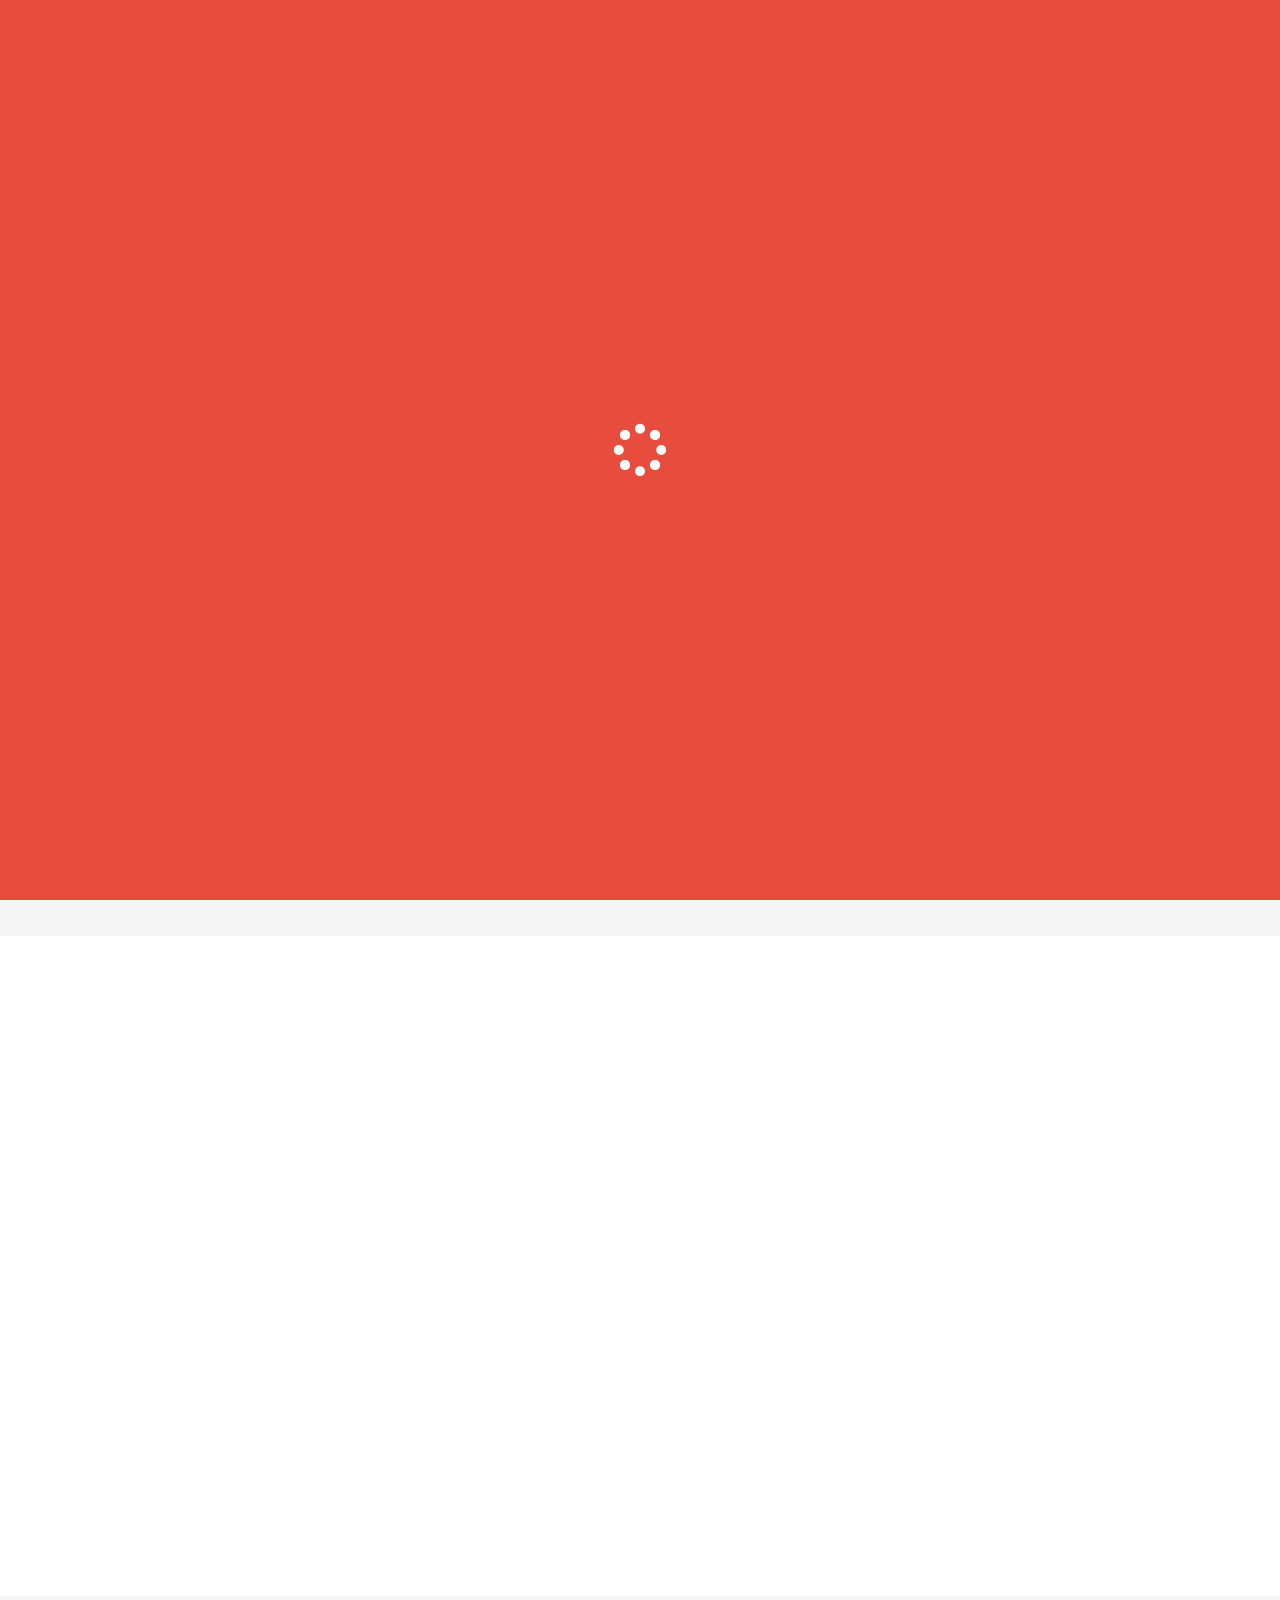
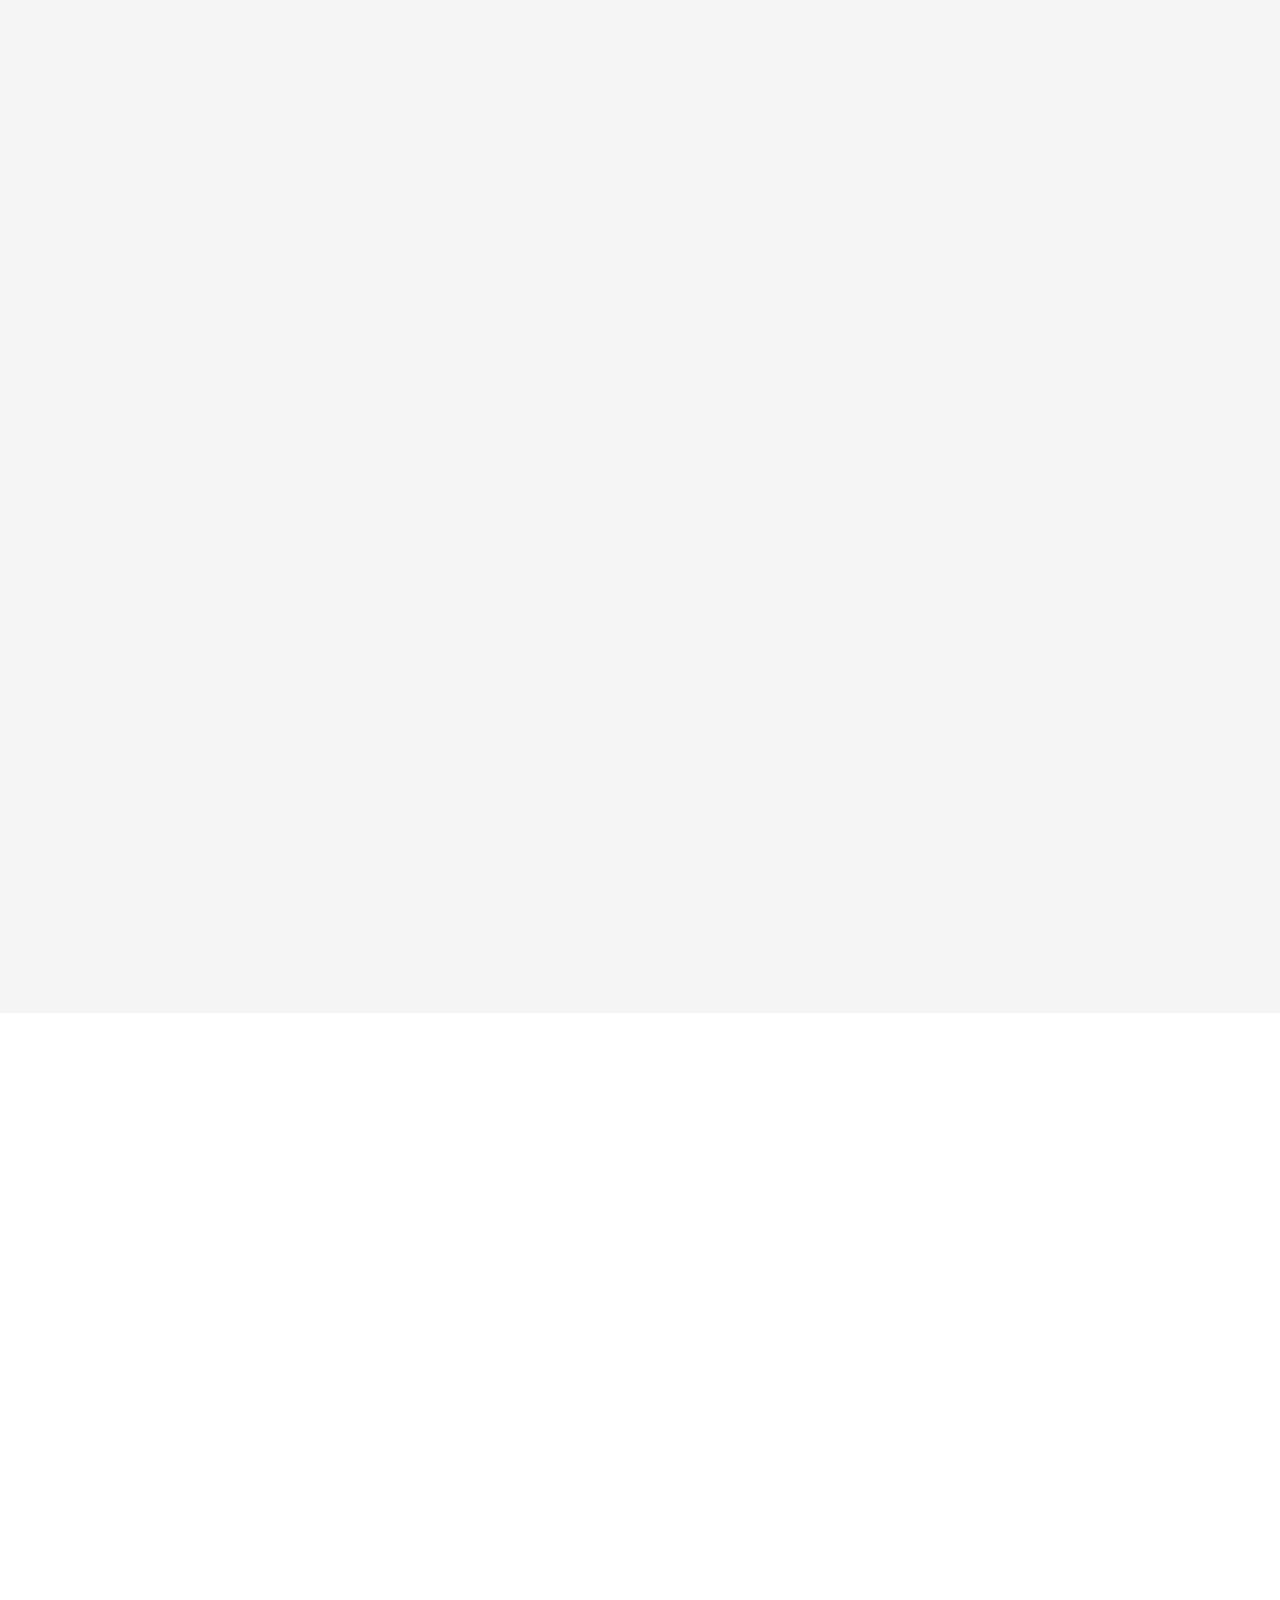
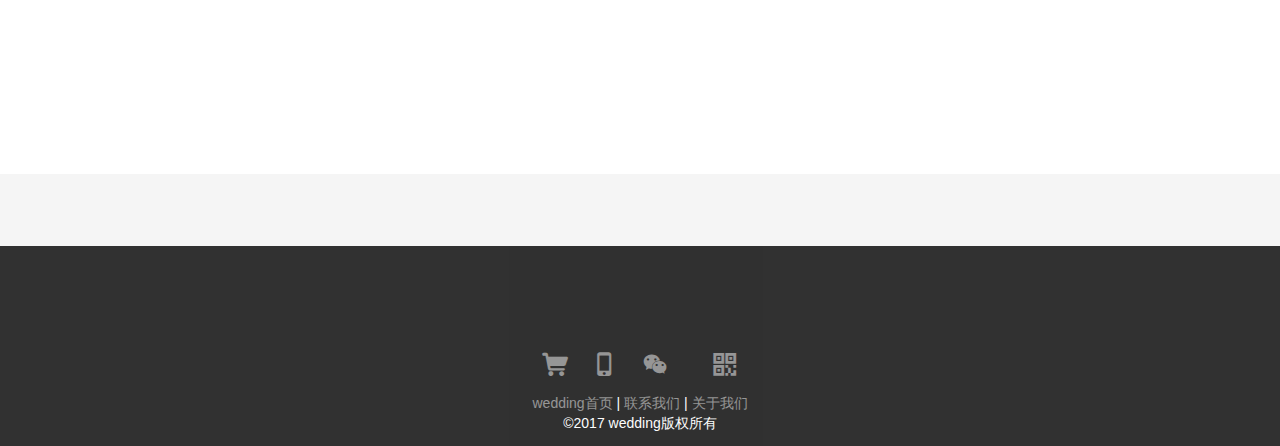
==== commit eb4e1f30: "bug修改" ====
--- a/index.html
+++ b/index.html
@@ -68,8 +68,8 @@
 				==================================================== -->
 				<div id="wedding-subtitles">
 					<div class="wedding-overlay"></div>
-					<div class="wedding-cover text-center" data-stellar-background-ratio="0.5" >
-						<div class="desc  fadeInUp animated">
+					<div class="wedding-cover text-center" data-stellar-background-ratio="0.5"  style="background-image: url('./images/top.jpg');">
+						<div class="desc">
 							<h2>每一次 都是用心之作</h2>
 							<span>完美始于每一细节 精彩源于无限创意 </span>
 							<span><a class="btn btn-primary btn-lg" href="./view/contact.html">定制幸福</a></span>
@@ -84,7 +84,7 @@
 				<div id="wedding-mark">
 					<div class="container">
 						<div class="row">
-							<div class="col-md-4">
+							<div class="col-md-4 animate-box">
 								<div class="mark-left ">
 									<span class="icon">
 										<i class="iconfont icon-earth"></i>
@@ -97,7 +97,7 @@
 
 							</div>
 
-							<div class="col-md-4">
+							<div class="col-md-4 animate-box">
 								<div class="mark-left">
 									<span class="icon">
 										<i class="iconfont icon-office"></i>
@@ -109,7 +109,7 @@
 								</div>
 
 							</div>
-							<div class="col-md-4">
+							<div class="col-md-4 animate-box">
 								<div class="mark-left">
 									<span class="icon">
 										<i class="iconfont icon-pencil2"></i>
@@ -130,7 +130,7 @@
 				==================================================== -->
 				<div id="wedding-hotel" class="wedding-bg-color">
 					<div class="container">
-						<div class="row">
+						<div class="row animate-box">
 							<div class="col-md-12">
 								<div class="section-title text-center">
 									<h2>蜜月酒店</h2>
@@ -139,31 +139,31 @@
 						</div>
 						<div class="row">
 							<div class="honey-moon">
-								<div class="image diyi">
+								<div class="image diyi animate-box">
 									<div class="descrip text-center">
 										<p><small>优惠力度</small><span>199/晚</span></p>
 									</div>
 								</div>
-								<div class="desc">
+								<div class="desc animate-box">
 									<h3>简约现代</h3>
 									<p>简约的风格，齐备的功能，五星级的享受。 
 										简约的风格，齐备的功能，五星级的享受。 
 										简约的风格，齐备的功能，五星级的享受。
 									</p>
-									<p><a href="#" class="btn btn-primary btn-luxe-primary">立刻预定<i class="ti-angle-right"></i></a></p>
+									<p><a href="javascript:void(0)" class="btn btn-primary btn-luxe-primary">立刻预定<i class="ti-angle-right"></i></a></p>
 								</div>
 							</div>
 
 							<div class="honey-moon">
-								<div class="image dier">
+								<div class="image dier animate-box">
 									<div class="descrip text-center">
 										<p><small>优惠力度</small><span>199/晚</span></p>
 									</div>
 								</div>
-								<div class="desc">
+								<div class="desc animate-box">
 									<h3>浪漫田园</h3>
 									<p> 返璞归正，回归大自然，为您营造出一种温馨、自然、清新的的氛围和感觉。</p>
-									<p><a href="#" class="btn btn-primary btn-luxe-primary">立刻预定 <i class="ti-angle-right"></i></a></p>
+									<p><a href="javascript:void(0)" class="btn btn-primary btn-luxe-primary">立刻预定 <i class="ti-angle-right"></i></a></p>
 								</div>
 							</div>
 						</div>
@@ -177,31 +177,31 @@
 				<div id="wedding-travel">
 					<div class="container">
 						<div class="row">
-							<div class="col-md-12">
+							<div class="col-md-12 animate-box">
 								<div class="travel-title">
 									<h2>旅行婚礼</h2>
 								</div>
 							</div>
 
 							<div class="col-md-12">
-								<ul class="travel-content">							
-									<li class="one-third " style= "background-image: url(./images/travel1.jpg);">
-										<div class="imgbg"></div>
-									</li>
-
-									<li class="one-third" style="background-image: url(./images/travel2.jpg); ">
-										<div class="imgbg"></div>
-									</li>
-									<li class="one-third" style="background-image: url(./images/travel3.jpg); ">
-										<div class="imgbg"></div>
-									</li>
-									<li class="one-third" style="background-image: url(./images/travel4.jpg); ">
-										<div class="imgbg"></div>
-									</li>
-									<li class="one-third" style="background-image: url(./images/travel5.jpg); ">
-										<div class="imgbg"></div>
-									</li>
-									<li class="one-third" style="background-image: url(./images/travel6.jpg); ">
+								<ul class="travel-content ">							
+									<li class="one-third animate-box " style= "background-image: url(./images/travel1.jpg);">
+										<div class="imgbg"></div>
+									</li>
+
+									<li class="one-third animate-box" style="background-image: url(./images/travel2.jpg); ">
+										<div class="imgbg"></div>
+									</li>
+									<li class="one-third animate-box" style="background-image: url(./images/travel3.jpg); ">
+										<div class="imgbg"></div>
+									</li>
+									<li class="one-third animate-box" style="background-image: url(./images/travel4.jpg); ">
+										<div class="imgbg"></div>
+									</li>
+									<li class="one-third animate-box" style="background-image: url(./images/travel5.jpg); ">
+										<div class="imgbg"></div>
+									</li>
+									<li class="one-third animate-box" style="background-image: url(./images/travel6.jpg); ">
 										<div class="imgbg"></div>
 									</li>
 								</ul>
@@ -216,14 +216,14 @@
 				==================================================== -->
 				<div id="wedding-assess">
 					<div class="row">
-						<div class="col-md-12 row-bg">
+						<div class="col-md-12 row-bg animate-box">
 							<div class="assess-title">
 								客户反馈
 							</div>
 
 						</div>
 
-						<div class="col-md-12">
+						<div class="col-md-12 animate-box">
 							<div class="assess-image">						
 								<div class="assess-overlay"></div>
 
--- a/public/less/style.css
+++ b/public/less/style.css
@@ -41,6 +41,8 @@
   width: 40px;
   height: 40px;
   position: relative;
+  top: 50%;
+  left: 50%;
 }
 .rotation .rotation-container {
   position: absolute;
@@ -224,7 +226,6 @@
   background: rgba(0, 0, 0, 0.8);
 }
 .wedding-cover {
-  background-image: url(../../images/top.jpg);
   background-position: 0px 0px;
   background-size: cover;
   position: relative;
@@ -577,12 +578,12 @@
 }
 #assess-content p {
   width: 300px;
-  margin: 44px 0 0 204px;
+  margin: 0 auto;
   border: 3px solid #fff;
   height: 200px;
-  color: #000;
-  border-radius: 8px;
-  padding-top: 76px;
+  color: #fff;
+  background: rgba(251, 99, 88, 0.86);
+  padding: 50px 68px;
   box-shadow: 10px 10px 5px #888888;
   -moz-box-shadow: 10px 10px 5px #888888;
   -webkit-box-shadow: 10px 10px 5px #888888;
@@ -662,10 +663,6 @@
 #footer .wedding-social-icons > a:active {
   text-decoration: none;
   color: rgba(255, 255, 255, 0.9) !important;
-}
-/*==================== 婚纱头部====================*/
-#dress-cover {
-  background-image: url(../../images/dress-top.jpg);
 }
 /*** 
 ====================================================================
@@ -943,7 +940,6 @@
   height: 500px !important;
 }
 .makeup-subtitles .wedding-cover {
-  background-image: url(../../images/makeup-top.jpg);
   height: 500px !important;
 }
 .makeup-subtitles .desc {
@@ -1102,10 +1098,7 @@
   主题婚礼头部
 ====================================================================
 ***/
-.theme-cover .wedding-cover {
-  background-image: url(../../images/theme-bg.jpg);
-}
-.theme-cover .wedding-cover h2 {
+.theme-cover h2 {
   margin-top: 96px;
 }
 /*** 
@@ -1287,9 +1280,6 @@
  婚礼安排头部
 ====================================================================
 ***/
-.arrange-cover .wedding-cover {
-  background-image: url(../../images/arrang.jpg);
-}
 #wedding-arrange p {
   text-indent: 30px;
   color: #7b6c6c;
@@ -1337,9 +1327,6 @@
  全球婚礼头部
 ====================================================================
 ***/
-.global-cover .wedding-cover {
-  background-image: url(../../images/global.jpg);
-}
 #wedding-global {
   margin-top: 70px;
 }
@@ -1495,9 +1482,6 @@
 联系我们
 ====================================================================
 ***/
-.contact-cover {
-  background-image: url(../../images/contact.jpg);
-}
 #contact-content {
   margin-top: 2em;
 }
